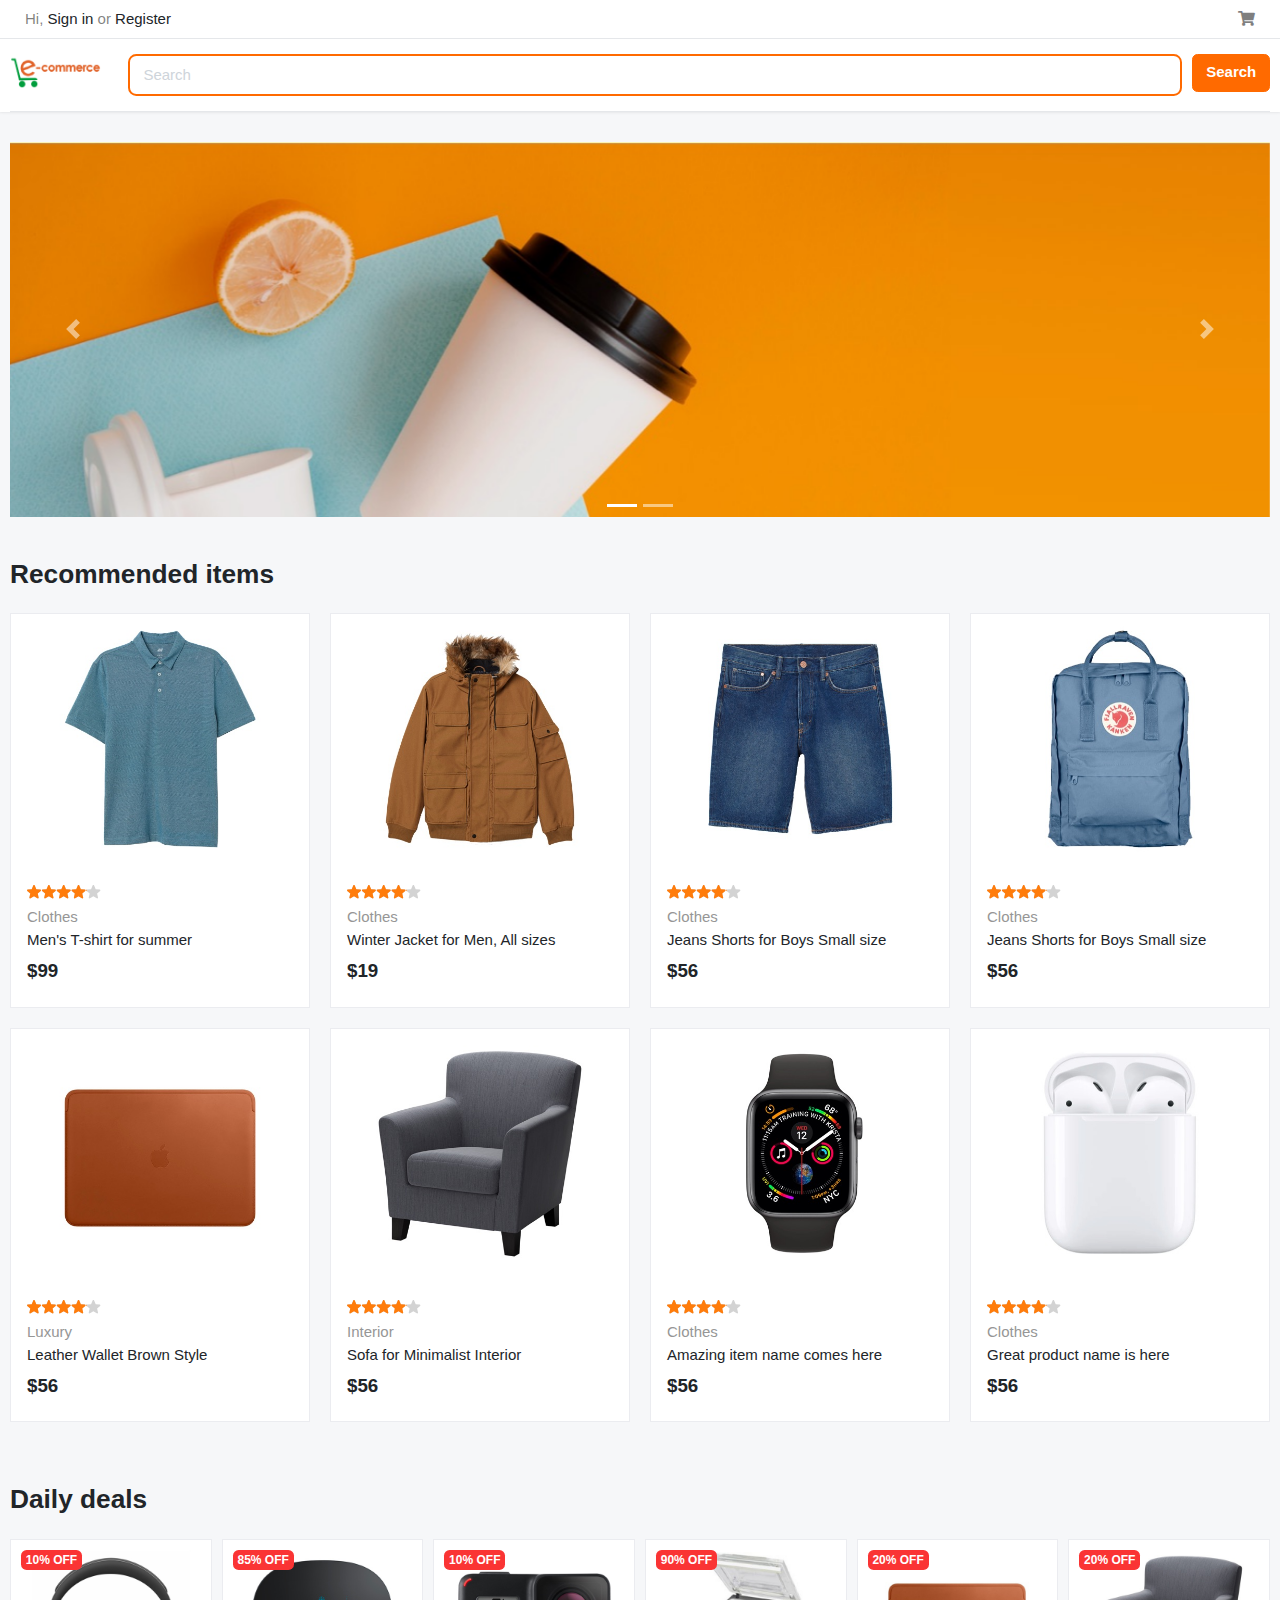
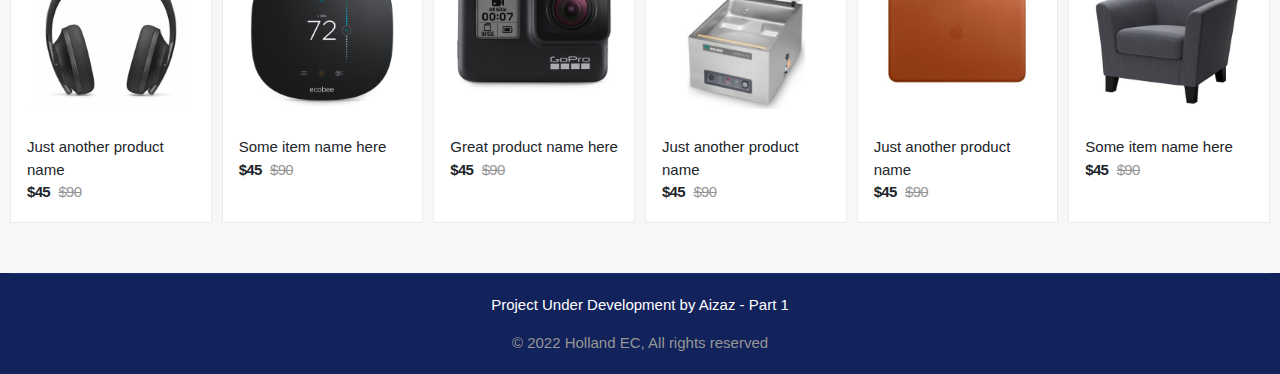
==== index.html @ 15dd64c8 "PROJECT: first version full" ====
<!DOCTYPE HTML>
<html lang="en">

<head>
<meta charset="utf-8">
<meta http-equiv="pragma" content="no-cache" />
<meta http-equiv="cache-control" content="max-age=604800" />
<meta name="viewport" content="width=device-width, initial-scale=1, shrink-to-fit=no">

<title>Holland EC | Home</title>

<link href="images/logo3661.png" rel="shortcut icon" type="image/x-icon">

<!-- jQuery -->
<script src="js/jquery-2.0.0.min.js" type="text/javascript"></script>

<!-- Bootstrap4 files-->
<script src="js/bootstrap.bundle.min.js" type="text/javascript"></script>
<link href="css/bootstrap3661.css?v=2.0" rel="stylesheet" type="text/css"/>

<!-- Font awesome 5 -->
<link href="fonts/fontawesome/css/all.min3661.css?v=2.0" type="text/css" rel="stylesheet">

<!-- custom style -->
<link href="css/ui3661.css?v=2.0" rel="stylesheet" type="text/css"/>
<link href="css/responsive3661.css?v=2.0" rel="stylesheet" type="text/css" />

<!-- custom javascript -->
<script src="js/script3661.js?v=2.0" type="text/javascript"></script>

</head>
<body>

<!-- ========================= SECTION HEADER  ========================= -->
<header class="section-header">
<nav class="navbar d-none d-md-flex p-md-0 navbar-expand-sm navbar-light border-bottom">
<div class="container">
  <button class="navbar-toggler" type="button" data-toggle="collapse" data-target="#navbarTop4" aria-controls="navbarNav" aria-expanded="false" aria-label="Toggle navigation">
    <span class="navbar-toggler-icon"></span>
  </button>
  <div class="collapse navbar-collapse" id="navbarTop4">
    <ul class="navbar-nav mr-auto">
    	<li><span class="nav-link">Hi, <a href="login.html"> Sign in </a> or <a href="register.html"> Register </a></span></li>
    </ul>
    <ul class="navbar-nav">
		<li><a href="cart.html" class="nav-link"> <i class="fa fa-shopping-cart"></i> </a></li>
	</ul>
  </div>
</div>
</nav>
<!--======================================================================-->

<div class="container">
<section class="header-main border-bottom">
<div class="row row-sm">
	<div class="col-6 col-sm col-md col-lg  flex-grow-0">
		<a href="http://bootstrap-ecommerce.com/" class="brand-wrap">
			<img class="logo" src="images/logo3661.png">
		</a>
	</div>
	<div class="col-6 col-sm col-md col-lg flex-md-grow-0">

		<!-- mobile-only -->
		<div class="d-md-none float-right">
			<a href="#" class="btn btn-light"> <i class="fa fa-bell"></i> </a>
			<a href="#" class="btn btn-light"> <i class="fa fa-user"></i> </a>
			<a href="#" class="btn btn-light"> <i class="fa fa-shopping-cart"></i> 2 </a>
		</div>
		<!-- mobile-only //end  -->

		
	</div> <!-- col.// -->
	<div class="col-lg-6 col-xl col-md-5 col-sm-12 flex-grow-1">
		<form action="#" class="search-header">
			<div class="input-group">
			    <input type="text" class="form-control" placeholder="Search">

		    </div>
		</form> <!-- search-wrap .end// -->
	</div> <!-- col.// -->
	<div class="col col-lg col-md flex-grow-0">
	    <button class="btn btn-block btn-primary" type="submit"> Search </button>
	</div>
</div> <!-- row.// -->
</section> <!-- header-main .// -->
    
<!--======================================================================-->
<!--======================================================================-->


</div> <!-- container.// -->
</header> <!-- section-header.// -->

<!-- ========================= SECTION MAIN  ========================= -->
<section class="section-intro padding-y">
<div class="container">
<!-- ==============  COMPONENT SLIDER  BOOTSTRAP ============  -->
<div id="carousel1_indicator" class="slider-home-banner carousel slide" data-ride="carousel">
  <ol class="carousel-indicators">
    <li data-target="#carousel1_indicator" data-slide-to="0" class="active"></li>
    <li data-target="#carousel1_indicator" data-slide-to="1"></li>
  </ol>
  <div class="carousel-inner">
    <div class="carousel-item active">
      <img src="images/banners/slide-lg-3.jpg" alt="First slide"> 
    </div>
    <div class="carousel-item">
      <img src="images/banners/slide-lg-2.jpg" alt="Second slide">
    </div>
  </div>
  <a class="carousel-control-prev" href="#carousel1_indicator" role="button" data-slide="prev">
    <span class="carousel-control-prev-icon" aria-hidden="true"></span>
    <span class="sr-only">Previous</span>
  </a>
  <a class="carousel-control-next" href="#carousel1_indicator" role="button" data-slide="next">
    <span class="carousel-control-next-icon" aria-hidden="true"></span>
    <span class="sr-only">Next</span>
  </a>
</div> 
<!-- ============ COMPONENT SLIDER BOOTSTRAP end.// ===========  .// -->	
	
</div> <!-- container end.// -->
</section>
<!-- ========================= SECTION MAIN END// ========================= -->


<div class="container">

<!-- =============== SECTION 1 =============== -->
<section class="padding-bottom">
<header class="section-heading mb-4">
	<h3 class="title-section">Recommended items</h3>
</header>

<div class="row">
	<div class="col-xl-3 col-lg-3 col-md-4 col-6">
		<div class="card card-product-grid">
			<a href="product.html" class="img-wrap"> <img src="images/items/1.jpg"> </a>
			<figcaption class="info-wrap">
                <ul class="rating-stars mb-1">
                	<li style="width:80%" class="stars-active">
						<img src="images/icons/stars-active.svg" alt="">
					</li>
					<li>
						<img src="images/icons/starts-disable.svg" alt="">
					</li>
				</ul>
				<div>
					<a href="grid.html" class="text-muted">Clothes</a>
                	<a href="product.html" class="title">Men's T-shirt for summer</a>
				</div>
				<div class="price h5 mt-2">$99</div> <!-- price.// -->
			</figcaption>
		</div>
	</div> <!-- col.// -->
	<div class="col-xl-3 col-lg-3 col-md-4 col-6">
		<div class="card card-product-grid">
			<a href="product.html" class="img-wrap"> <img src="images/items/2.jpg"> </a>
			<figcaption class="info-wrap">
                <ul class="rating-stars mb-1">
                	<li style="width:80%" class="stars-active">
						<img src="images/icons/stars-active.svg" alt="">
					</li>
					<li>
						<img src="images/icons/starts-disable.svg" alt="">
					</li>
				</ul>
				<div>
					<a href="grid.html" class="text-muted">Clothes</a>
                	<a href="product.html" class="title">Winter Jacket for Men, All sizes</a>
				</div>
				<div class="price h5 mt-2">$19</div> <!-- price.// -->
			</figcaption>
		</div>
	</div> <!-- col.// -->
	<div class="col-xl-3 col-lg-3 col-md-4 col-6">
		<div class="card card-product-grid">
			<a href="grid.html" class="img-wrap"> <img src="images/items/3.jpg"> </a>
			<figcaption class="info-wrap">
                <ul class="rating-stars mb-1">
                	<li style="width:80%" class="stars-active">
						<img src="images/icons/stars-active.svg" alt="">
					</li>
					<li>
						<img src="images/icons/starts-disable.svg" alt="">
					</li>
				</ul>
				<div>
					<a href="grid.html" class="text-muted">Clothes</a>
                	<a href="product.html" class="title">Jeans Shorts for Boys Small size</a>
				</div>
				<div class="price h5 mt-2">$56</div> <!-- price.// -->
			</figcaption>
		</div>
	</div> <!-- col.// -->
	<div class="col-xl-3 col-lg-3 col-md-4 col-6">
		<div class="card card-product-grid">
			<a href="product.html" class="img-wrap"> <img src="images/items/4.jpg"> </a>
			<figcaption class="info-wrap">
                <ul class="rating-stars mb-1">
                	<li style="width:80%" class="stars-active">
						<img src="images/icons/stars-active.svg" alt="">
					</li>
					<li>
						<img src="images/icons/starts-disable.svg" alt="">
					</li>
				</ul>
				<div>
					<a href="grid.html" class="text-muted">Clothes</a>
                	<a href="product.html" class="title">Jeans Shorts for Boys Small size</a>
				</div>
				<div class="price h5 mt-2">$56</div> <!-- price.// -->
			</figcaption>
		</div>
	</div> <!-- col.// -->
	<div class="col-xl-3 col-lg-3 col-md-4 col-6">
		<div class="card card-product-grid">
			<a href="product.html" class="img-wrap"> <img src="images/items/5.jpg"> </a>
			<figcaption class="info-wrap">
                <ul class="rating-stars mb-1">
                	<li style="width:80%" class="stars-active">
						<img src="images/icons/stars-active.svg" alt="">
					</li>
					<li>
						<img src="images/icons/starts-disable.svg" alt="">
					</li>
				</ul>
				<div>
					<a href="grid.html" class="text-muted">Luxury</a>
                	<a href="product.html" class="title">Leather Wallet Brown Style</a>
				</div>
				<div class="price h5 mt-2">$56</div> <!-- price.// -->
			</figcaption>
		</div>
	</div> <!-- col.// -->
	<div class="col-xl-3 col-lg-3 col-md-4 col-6">
		<div class="card card-product-grid">
			<a href="product.html" class="img-wrap"> <img src="images/items/6.jpg"> </a>
			<figcaption class="info-wrap">
                <ul class="rating-stars mb-1">
                	<li style="width:80%" class="stars-active">
						<img src="images/icons/stars-active.svg" alt="">
					</li>
					<li>
						<img src="images/icons/starts-disable.svg" alt="">
					</li>
				</ul>
				<div>
					<a href="grid.html" class="text-muted">Interior</a>
                	<a href="product.html" class="title">Sofa for Minimalist Interior</a>
				</div>
				<div class="price h5 mt-2">$56</div> <!-- price.// -->
			</figcaption>
		</div>
	</div> <!-- col.// -->
	<div class="col-xl-3 col-lg-3 col-md-4 col-6">
		<div class="card card-product-grid">
			<a href="product.html" class="img-wrap"> <img src="images/items/7.jpg"> </a>
			<figcaption class="info-wrap">
                <ul class="rating-stars mb-1">
                	<li style="width:80%" class="stars-active">
						<img src="images/icons/stars-active.svg" alt="">
					</li>
					<li>
						<img src="images/icons/starts-disable.svg" alt="">
					</li>
				</ul>
				<div>
					<a href="grid.html" class="text-muted">Clothes</a>
                	<a href="product.html" class="title">Amazing item name comes here</a>
				</div>
				<div class="price h5 mt-2">$56</div> <!-- price.// -->
			</figcaption>
		</div>
	</div> <!-- col.// -->
	<div class="col-xl-3 col-lg-3 col-md-4 col-6">
		<div class="card card-product-grid">
			<a href="product.html" class="img-wrap"> <img src="images/items/8.jpg"> </a>
			<figcaption class="info-wrap">
                <ul class="rating-stars mb-1">
                	<li style="width:80%" class="stars-active">
						<img src="images/icons/stars-active.svg" alt="">
					</li>
					<li>
						<img src="images/icons/starts-disable.svg" alt="">
					</li>
				</ul>
				<div>
					<a href="grid.html" class="text-muted">Clothes</a>
                	<a href="product.html" class="title">Great product name is here</a>
				</div>
				<div class="price h5 mt-2">$56</div> <!-- price.// -->
			</figcaption>
		</div>
	</div> <!-- col.// -->
</div> <!-- row.// -->
</section>
<!-- =============== SECTION 1 END =============== -->


	
<!-- =============== SECTION 2 =============== -->
<section class="padding-bottom">

<header class="section-heading mb-4">
	<h3 class="title-section">Daily deals</h3>
</header>

<div class="row row-sm">
	<div class="col-xl-2 col-lg-3 col-md-4 col-6">
		<div href="product.html" class="card card-sm card-product-grid">
			<a href="product.html" class="img-wrap"> 
				<b class="badge badge-danger mr-1">10% OFF</b>
				<img src="images/items/9.jpg"> 
			</a>
			<figcaption class="info-wrap">
				<a href="product.html" class="title">Just another product name</a>
				<div class="price-wrap">
					<span class="price">$45</span>
					<del class="price-old">$90</del>
				</div> <!-- price-wrap.// -->
			</figcaption>
		</div>
	</div> <!-- col.// -->
	<div class="col-xl-2 col-lg-3 col-md-4 col-6">
		<div href="product.html" class="card card-sm card-product-grid">
			<a href="product.html" class="img-wrap"> 
				<b class="badge badge-danger mr-1">85% OFF</b>
				<img src="images/items/10.jpg">
			</a>
			<figcaption class="info-wrap">
				<a href="product.html" class="title">Some item name here</a>
				<div class="price-wrap">
					<span class="price">$45</span>
					<del class="price-old">$90</del>
				</div> <!-- price-wrap.// -->
			</figcaption>
		</div>
	</div> <!-- col.// -->
	<div class="col-xl-2 col-lg-3 col-md-4 col-6">
		<div href="product.html" class="card card-sm card-product-grid">
			<a href="product.html" class="img-wrap"> 
				<b class="badge badge-danger mr-1">10% OFF</b>
				<img src="images/items/11.jpg">
			</a>
			<figcaption class="info-wrap">
				<a href="product.html" class="title">Great product name here</a>
				<div class="price-wrap">
					<span class="price">$45</span>
					<del class="price-old">$90</del>
				</div> <!-- price-wrap.// -->
			</figcaption>
		</div>
	</div> <!-- col.// -->
	<div class="col-xl-2 col-lg-3 col-md-4 col-6">
		<div href="product.html" class="card card-sm card-product-grid">
			<a href="product.html" class="img-wrap"> 
				<b class="badge badge-danger mr-1">90% OFF</b>
				<img src="images/items/12.jpg"> 
			</a>
			<figcaption class="info-wrap">
				<a href="product.html" class="title">Just another product name</a>
				<div class="price-wrap">
					<span class="price">$45</span>
					<del class="price-old">$90</del>
				</div> <!-- price-wrap.// -->
			</figcaption>
		</div>
	</div> <!-- col.// -->
	<div class="col-xl-2 col-lg-3 col-md-4 col-6">
		<div href="product.html" class="card card-sm card-product-grid">
			<a href="product.html" class="img-wrap"> 
				<b class="badge badge-danger mr-1">20% OFF</b>
				<img src="images/items/5.jpg"> 
			</a>
			<figcaption class="info-wrap">
				<a href="product.html" class="title">Just another product name</a>
				<div class="price-wrap">
					<span class="price">$45</span>
					<del class="price-old">$90</del>
				</div> <!-- price-wrap.// -->
			</figcaption>
		</div>
	</div> <!-- col.// -->
	<div class="col-xl-2 col-lg-3 col-md-4 col-6">
		<div href="product.html" class="card card-sm card-product-grid">
			<a href="product.html" class="img-wrap"> 
				<b class="badge badge-danger mr-1">20% OFF</b>
				<img src="images/items/6.jpg">
			</a>
			<figcaption class="info-wrap">
				<a href="product.html" class="title">Some item name here</a>
				<div class="price-wrap">
					<span class="price">$45</span>
					<del class="price-old">$90</del>
				</div> <!-- price-wrap.// -->
			</figcaption>
		</div>
	</div> <!-- col.// -->
</div> <!-- row.// -->
</section>
<!-- =============== SECTION 2 END =============== -->

</div>  
<!-- container end.// -->

<!-- ========================= FOOTER ========================= -->
<footer class="section-footer bg-secondary">
	<div class="container">
		<section class="footer-bottom text-center">
		
				<p class="text-white">Project Under Development by Aizaz - Part 1</p>
				<p class="text-muted"> &copy 2022 Holland EC, All rights reserved </p>
		</section>
	</div><!-- //container -->
</footer>
<!-- ========================= FOOTER END // ========================= -->


</body>

</html>
---- css/ui3661.css ----
@import url("../../../../rsms.me/inter/inter.css");html{font-family:'Inter', sans-serif;font-size:15px}a:hover{text-decoration:none}.img-wrap{text-align:center;display:block}.img-wrap img{max-width:100%}.icon-wrap{text-align:center;display:inline-block}.price-wrap{letter-spacing:-0.7px}.content-body{-webkit-box-flex:1;-ms-flex:1 1 auto;flex:1 1 auto;padding:30px}.icon-xs,.icon-sm,.icon-md,.icon-lg{display:inline-block;text-align:center;-ms-flex-negative:0;flex-shrink:0;-webkit-box-flex:0;-ms-flex-positive:0;flex-grow:0}.icon-xs{width:32px;height:32px;line-height:32px !important;font-size:16px}.icon-sm{width:48px;height:48px;line-height:48px !important;font-size:20px}.icon-md{width:60px;height:60px;line-height:60px !important;font-size:28px}.icon-lg{width:96px;height:96px;line-height:96px !important;font-size:42px}.img-xs,.img-sm,.img-md,.img-lg{-o-object-fit:cover;object-fit:cover;-ms-flex-negative:0;flex-shrink:0;-webkit-box-flex:0;-ms-flex-positive:0;flex-grow:0}.img-xs{width:40px;height:40px}.img-sm{width:80px;height:80px}.img-md{width:140px;height:140px}.img-lg{width:250px;height:250px}.icon-flag-sm{width:28px;margin-right:10px}.center-xy{top:50%;left:50%;position:absolute;-webkit-transform:translate(-50%, -50%);transform:translate(-50%, -50%)}.center-y{top:50%;position:absolute;-webkit-transform:translateY(-50%);transform:translateY(-50%)}.center-x{left:50%;position:absolute;-webkit-transform:translateX(-50%);transform:translateX(-50%)}.vh-100{height:100vh}.overflow-h{overflow:hidden}.flip-h{-webkit-transform:scaleX(-1);transform:scaleX(-1)}.opacity{opacity:.5}[class*="hover-"]{-webkit-transition:.5s;transition:.5s}.hover-bg:hover{background:#ff6a00;background:-webkit-gradient(linear, left top, right bottom, from(#ff6a00), to(#ff6a00));background:linear-gradient(to bottom right, #ff6a00, #ff6a00);-webkit-transition:.5s;transition:.5s}.hover-zoom:hover{-webkit-transition:.5s;transition:.5s;-webkit-transform:scaleX(1);transform:scaleX(1)}.bordered-cols>[class*="col-"]{overflow:hidden;border-color:#e5e7ea;border-width:1px 0 0 1px;border-style:solid}.padding-y{padding-top:30px;padding-bottom:30px}.padding-top{padding-top:30px}.padding-bottom{padding-bottom:30px}.padding-y-lg{padding-top:48px;padding-bottom:48px}.padding-top-lg{padding-top:48px}.padding-bottom-lg{padding-bottom:48px}.padding-y-sm{padding-top:10px;padding-bottom:10px}.padding-top-sm{padding-top:10px}.padding-bottom-sm{padding-bottom:10px}.relative{position:relative}.absolute{position:absolute}var{font-style:normal}figure{margin-bottom:0}.form-noborder input,.form-noborder select,.form-noborder .btn{border:0}.form-noborder select.form-control-lg:not([size]):not([multiple]){height:2.875rem}article:after,.form-group:after{display:block;clear:both;content:""}.row-sm{margin-right:-5px;margin-left:-5px;display:-ms-flexbox;display:-webkit-box;display:flex;-ms-flex-wrap:wrap;flex-wrap:wrap}.row-sm>[class^="col"]{padding-left:5px;padding-right:5px}.bg{background-color:#f6f7f9}.bg-white{background-color:#fff}.bg-orange{background-color:#ff6a00}.bg-green{background-color:#00b517}.bg-blue{background-color:#12225b}.bg-red{background-color:#fa3434}.bg-light-orange{background-color:#ffdcb0}.bg-light-green{background-color:#abeae8}.bg-light-blue{background-color:#9fe0ff}.bg-light-red{background-color:#fbd5e7}.bg-gradient-blue{background:rgba(33,37,41,0.4);background:-webkit-gradient(linear, left top, right bottom, from(rgba(18,34,91,0.65)), to(rgba(33,37,41,0.4)));background:linear-gradient(to bottom right, rgba(18,34,91,0.65), rgba(33,37,41,0.4));-webkit-transition:.5s;transition:.5s}.bg-gradient-green{background:rgba(33,37,41,0.4);background:-webkit-gradient(linear, left top, right bottom, from(rgba(0,181,23,0.65)), to(rgba(33,37,41,0.4)));background:linear-gradient(to bottom right, rgba(0,181,23,0.65), rgba(33,37,41,0.4));-webkit-transition:.5s;transition:.5s}.bg-gradient-orange{background:rgba(33,37,41,0.4);background:-webkit-gradient(linear, left top, right bottom, from(rgba(255,106,0,0.65)), to(rgba(33,37,41,0.4)));background:linear-gradient(to bottom right, rgba(255,106,0,0.65), rgba(33,37,41,0.4));-webkit-transition:.5s;transition:.5s}.bg-gradient-red{background:rgba(33,37,41,0.4);background:-webkit-gradient(linear, left top, right bottom, from(rgba(250,52,52,0.65)), to(rgba(33,37,41,0.4)));background:linear-gradient(to bottom right, rgba(250,52,52,0.65), rgba(33,37,41,0.4));-webkit-transition:.5s;transition:.5s}.bg-gradient-pink{background:rgba(33,37,41,0.4);background:-webkit-gradient(linear, left top, right bottom, from(rgba(232,62,140,0.65)), to(rgba(33,37,41,0.4)));background:linear-gradient(to bottom right, rgba(232,62,140,0.65), rgba(33,37,41,0.4));-webkit-transition:.5s;transition:.5s}.bg-pattern{background-image:url(http://bootstrap-ecommerce.com/),linear-gradient(135deg, #ff6a00, #12225b);background-size:cover, auto;background-repeat:no-repeat, repeat;background-position:0px 0px, 50% 50%}.bg-img{overflow:hidden;background-color:#ddd;background-image:linear-gradient(135deg, rgba(255,106,0,0.8), rgba(18,34,91,0.9)),url("http://bootstrap-ecommerce.com/");background-position:0px 0px, 50% 50%;background-size:auto  cover}.overlay-gradient{position:relative}.overlay-gradient:before{position:absolute;content:"";display:block;top:0;left:0;right:0;bottom:0;opacity:.6;-webkit-transition:.5s;transition:.5s;background:#12225b;background:-webkit-gradient(linear, left top, right bottom, from(#ff6a00), to(#12225b));background:linear-gradient(to bottom right, #ff6a00, #12225b)}.overlay-gradient:hover:before{opacity:.9}.section-heading{margin-bottom:10px;margin-top:10px}.section-title{color:#212529}.title-text{margin-top:30px;margin-bottom:10px;font-weight:bold;color:#212529}.title-page{color:#212529}.b{font-weight:600}.white{color:#fff}.dark{color:#212529}.black{color:#000}p:last-child{margin-bottom:0}.heading-line{position:relative}.heading-line .title-section{position:relative;display:inline-block;padding-right:15px;background-color:#f6f7f9;z-index:2}.heading-line::before{top:35%;border-radius:7px;border-top-style:solid;content:"";position:absolute;left:auto;right:0;width:100%;height:0;border:3px solid #dcdee3;overflow:hidden}.rtl{direction:rtl}.ltr{direction:ltr}.section-header{background-color:#fff;-webkit-box-shadow:0 0 3px rgba(51,51,51,0.15);box-shadow:0 0 3px rgba(51,51,51,0.15)}.header-top-light .nav-link{color:#969696}.header-top-light .nav-link:hover{color:#212529}.header-main{position:relative;padding-top:1rem;padding-bottom:1rem}.brand-wrap .logo,.navbar-brand .logo{margin-right:7px;max-height:34px;display:inline-block}.navbar-main .nav-link:hover{color:#ff6a00}.search-header{border:2px solid #ff6a00;border-radius:.55rem}.search-header .form-control,.search-header .custom-select{border-color:transparent}.search-header select{-ms-flex-preferred-size:150px !important;flex-basis:150px !important;-webkit-box-flex:0 !important;-ms-flex-positive:0 !important;flex-grow:0 !important}.widget-header{display:inline-block;vertical-align:middle;position:relative}.widget-header .widget-view{padding:5px 7px;display:inline-block;position:relative;text-align:center}.widget-header .icon-area{font-size:24px;display:inline-block;width:36px;height:30px;color:#969696}.widget-header .icon-area .notify{position:absolute;top:0px;right:8%}.widget-header .icon{color:#969696}.widget-header .icon .notify{position:absolute;top:0;right:0}.widget-header .text{max-width:80px;overflow:hidden;text-overflow:ellipsis;white-space:nowrap;display:block;line-height:1.2}.widget-header a{color:#212529}.widget-header form{min-width:280px}.widget-header:hover i{color:#212529}.section-footer ul li{margin-bottom:5px}.section-footer ul a{color:inherit}.section-footer ul a:hover{color:#ff6a00}.section-footer .logo-footer{height:40px}.section-footer .title{font-weight:600;margin-bottom:16px;font-size:18px}.footer-bottom{padding-top:20px;padding-bottom:20px;border-top:1px solid #1a3286}.footer-copyright{padding-top:20px;padding-bottom:20px}.btn-facebook{background-color:#405D9D;color:#fff}.btn-facebook:hover{color:#fff}.btn-instagram{background-color:#E52D27;color:#fff}.btn-instagram:hover{color:#fff}.btn-youtube{background-color:#C8046C;color:#fff}.btn-youtube:hover{color:#fff}.btn-twitter{background-color:#42AEEC;color:#fff}.btn-twitter:hover{color:#fff}.btn-google{background-color:#af0000;color:#fff}.btn-google:hover{color:#fff}.btn-icon{width:calc(1.5em + .9rem + 2px);text-align:center;padding-left:0;padding-right:0}.btn-icon i{line-height:1}.btn-light{background-color:#fff;border-color:#e5e7ea}.btn-light i{color:#969696}.btn-light:hover{background-color:#fff;border-color:#9099a6}.btn-light.active i{color:#ff6a00}.btn .text+i{margin-left:10px}.btn i+.text{margin-left:10px}.itemside{position:relative;display:-webkit-box;display:-ms-flexbox;display:flex;width:100%}.itemside .aside{position:relative;-ms-flex-negative:0;flex-shrink:0}.itemside .info{padding-left:15px;padding-right:7px}.itemside p{margin-bottom:0}.itemside .title{display:block;margin-bottom:5px;color:#212529}.itemside a.title:hover{color:#ff6a00}a.itemside{color:initial}.items-bordered-wrap .itemside:not(:last-child){border-bottom:1px solid #e5e7ea;padding-bottom:10px;margin-bottom:10px}.itemlist{padding:20px;border-bottom:1px solid #eee}.list-inline{margin-bottom:0}.list-inline-item{vertical-align:middle}dl[class="row"]{margin-bottom:0}[class*="dlist-"]{margin-bottom:5px}[class*="dlist-"] dd{margin-bottom:0}.dlist-inline dt,.dlist-inline dd{display:inline-block}.dlist-align{display:-webkit-box;display:-ms-flexbox;display:flex}.dlist-align dt{width:120px;word-wrap:break-word;font-weight:normal}.dlist-align dd{-webkit-box-flex:1;-ms-flex-positive:1;flex-grow:1}ul.row,ul.row-sm{list-style:none;padding:0}[class*="list-"] li:after{visibility:hidden;display:block;content:"";overflow:hidden;height:0;clear:both}.list-icon{list-style:none;padding-left:0}.list-icon li{margin-bottom:7px;position:relative;padding-left:30px}.list-icon .icon{width:22px;margin-right:15px;vertical-align:middle;text-align:center;position:absolute;top:3px;left:0}.list-icon span{vertical-align:middle}.list-bullet{list-style:none;padding-left:0}.list-bullet li{margin-bottom:5px;position:relative;padding-left:15px}.list-bullet li::before{content:" ";position:absolute;top:8px;left:0;width:7px;border-radius:100%;height:7px;background:#ced4da}.list-check{padding-left:0;list-style:none}.list-check>li{position:relative;padding-left:24px;margin-bottom:7px}.list-check>li::before{font-family:'Font Awesome 5 Free';font-weight:900;font-size:13px;color:#00b517;position:absolute;top:3px;left:0;content:"\f00c"}.list-normal{list-style:none;padding-left:0}.list-normal li{padding-left:1em;margin-bottom:7px}.list-normal li:before{content:"\2022";color:#ff6a00;display:inline-block;width:1em;margin-left:-1em}.list-menu{list-style:none;margin:0;padding-left:0}.list-menu li{margin-bottom:5px}.list-menu a{color:#212529}.list-menu a:hover{color:#ff6a00}.cols-two{-webkit-column-count:2;column-count:2}.cols-three{-webkit-column-count:3;column-count:3}.cols-four{-webkit-column-count:4;column-count:4}a[class*='card']{color:initial}a[class*='card']:hover .title{color:#ff6a00}[class*='card-product'] a.title{color:#212529;display:block}[class*='card-product'] a.title:hover{color:#ff6a00}[class*='card-product'] .img-wrap .badge{top:10px;left:10px;position:absolute}[class*='card-product'] p{margin-bottom:0}[class*='card-product'] .img-wrap{overflow:hidden;position:relative}[class*='card-product'] .img-wrap img{height:100%;max-width:100%;width:auto;display:inline-block;-o-object-fit:cover;object-fit:cover}.card-product-grid{margin-bottom:20px}.card-product-grid .img-wrap{height:250px}.card-product-grid .info-wrap{overflow:hidden;padding:16px}.card-product-grid .bottom-wrap{padding:16px;border-top:1px solid #e5e7ea}.card-product-grid .topbar{position:absolute;top:0;width:100%;z-index:10;left:0;text-align:initial;padding:10px 15px}.card-product-grid .topbar a{color:#ccc}.card-product-grid .topbar a:hover{color:#ff6a00}.card-product-grid .fix-height{height:80px;overflow:hidden}.card-product-grid .btn-overlay{-webkit-transition:.5s;transition:.5s;opacity:0;left:0;bottom:0;color:#fff;width:100%;padding:5px 0;text-align:center;position:absolute;background:rgba(0,0,0,0.5)}.card-product-grid:hover .btn-overlay{opacity:1}.card-product-grid:hover{-webkit-box-shadow:0 4px 15px rgba(153,153,153,0.3);box-shadow:0 4px 15px rgba(153,153,153,0.3);-webkit-transition:.3s;transition:.3s}.item-slide .card-product-grid{margin-bottom:0}.card-product-list{margin-bottom:20px}.card-product-list .img-wrap{height:220px;border-radius:.37rem 0 0 .37rem}.card-product-list .info-main{padding:1.5rem 1rem}.card-product-list .info-aside{padding:1.5rem 1rem;border-left:1px solid #e5e7ea;height:100%}.card-product-list:hover{-webkit-box-shadow:0 4px 15px rgba(153,153,153,0.3);box-shadow:0 4px 15px rgba(153,153,153,0.3);-webkit-transition:.3s;transition:.3s}.card-sm{min-height:284px}.card-sm .img-wrap{height:180px}.card-lg .img-wrap{height:280px}.card-category{display:block;margin-bottom:20px;overflow:hidden;min-height:410px}.card-category .card-title{font-weight:600;font-size:18px}.card-category .img-wrap{overflow:hidden;display:inline-block;height:170px;background:#fff0c5}.card-category .img-wrap img{height:100%;width:60%;-o-object-fit:cover;object-fit:cover;mix-blend-mode:multiply}.card-category .list-menu a:hover{margin-left:3px;-webkit-transition:.2s;transition:.2s}.card-category:hover{border-color:#ff6a00}.card-banner{display:-webkit-box;display:-ms-flexbox;display:flex;position:relative;overflow:hidden;background-color:#fff;background-size:cover;background-position:center center}.card-banner .card-body{background-size:cover;position:relative;z-index:10}.card-banner .caption{background-color:rgba(0,0,0,0.65);z-index:10;padding:1.25rem;color:#fff}.card-banner .caption.bottom{bottom:0;left:0;position:absolute;width:100%}.card-banner .caption.top{top:0;left:0;position:absolute;width:100%}.card-banner .caption.left{top:0;left:0;bottom:0;position:absolute}.card-banner .text-bottom{position:absolute;left:0;bottom:0;left:0;z-index:10;width:100%;padding:7px 20px;padding-top:30px;border-radius:0 0 .37rem .37rem;background:-webkit-gradient(linear, left top, left bottom, from(rgba(0,0,0,0)), to(rgba(0,0,0,0.8)));background:linear-gradient(to bottom, rgba(0,0,0,0) 0%, rgba(0,0,0,0.8) 100%);color:#fff}.card-banner .img-bg{position:absolute;right:0;bottom:0;mix-blend-mode:multiply;max-width:100%}.card-banner-lg img{max-height:320px;-o-object-fit:cover;object-fit:cover}.card-post .card-img-top{height:200px;-o-object-fit:cover;object-fit:cover}.card .img-wrap{overflow:hidden}.icontext{display:-webkit-inline-box;display:-ms-inline-flexbox;display:inline-flex;-webkit-box-align:center;-ms-flex-align:center;align-items:center;vertical-align:middle}.icontext p{margin-bottom:0}.icontext .text{width:100%;color:#212529}.icontext .icon{position:relative;margin-right:10px;-ms-flex-negative:0;flex-shrink:0;-webkit-box-flex:0;-ms-flex-positive:0;flex-grow:0}.icontext .title{display:block;margin-bottom:0}.tag{display:inline-block;padding:3px 7px;background:#f2f2f2;border:1px solid #eee;border-radius:3px;margin-top:4px;margin-right:2px;font-size:85%}.item-logo{margin-bottom:20px;text-align:center}.item-logo img{max-height:65px}.timer>div{display:inline-block;text-align:center;margin-right:5px}.timer .num{padding:7px 3px;display:block;background-color:#212529;min-width:44px;color:#fff;font-size:22px;border-radius:6px;line-height:1.2}.notify{position:absolute;top:-4px;right:-10px;display:inline-block;padding:.25em .6em;font-size:12px;line-height:1;text-align:center;font-weight:300;border-radius:3rem;color:#fff;background-color:#fa3434}.price{font-weight:600;color:#212529}.price-old{color:#969696;margin-left:5px}.icon-control{margin-top:5px;float:right;font-size:80%}.card-header .title{margin-bottom:0;line-height:1.5}.filter-group{border-bottom:1px solid #e5e7ea;margin-top:10px;padding-bottom:10px}.filter-group .title{margin-bottom:0}.filter-group:last-child{border-bottom:0}.filter-group .inner{padding-top:16px;padding-bottom:7px}.box{padding:18px;background:#fff;border:1px solid #e5e7ea}.box img{max-width:100%}.label-rating{margin-left:7px;display:inline-block;vertical-align:middle}.rating-stars{display:inline-block;vertical-align:middle;list-style:none;margin:0;padding:0;position:relative;white-space:nowrap;clear:both}.rating-stars img{height:14px;max-width:none}.rating-stars i{font-size:14px;color:#ccc;display:inline}.rating-stars li{display:block;text-overflow:clip;white-space:nowrap;z-index:1}.rating-stars li.stars-active{z-index:2;position:absolute;top:0;left:0;overflow:hidden}.rating-stars li.stars-active i{color:orange}.nav-home-aside{width:250px}.nav-home-aside .menu-category{margin:0;padding:0}.nav-home-aside .menu-category li{position:relative;display:block;border-bottom:1px solid #e5e7ea}.nav-home-aside .menu-category a{color:#212529}.nav-home-aside .menu-category>li>a{display:block;padding:10px 0px}.nav-home-aside .menu-category .submenu{display:none;margin:0;padding:0;-webkit-box-shadow:5px 5px 15px rgba(0,0,0,0.2);box-shadow:5px 5px 15px rgba(0,0,0,0.2);z-index:20;position:absolute;left:100%;top:0;width:250px;background:#fff}.nav-home-aside .menu-category .submenu li{list-style:none}.nav-home-aside .menu-category .submenu li a{padding:10px 16px;display:block}.nav-home-aside .menu-category a:hover{color:#ff6a00;-webkit-transition:all 0.3s;transition:all 0.3s}.nav-home-aside .menu-category li:hover .submenu{display:block;margin-left:0px}.nav-home-aside .menu-category .has-submenu>a:after{content:"\203A";font-size:24px;color:#999;line-height:18px;font-weight:bold;float:right}.dropdown-large{padding:20px}.dropdown-large a{display:block;color:#212529;padding:5px 0}.dropdown-large a:hover{color:#ff6a00}@media all and (min-width: 992px){.dropdown-large{min-width:500px}}.form-inline input[type='number']{max-width:100px}.input-spinner{width:120px;-ms-flex-wrap:nowrap;flex-wrap:nowrap;display:-webkit-inline-box;display:-ms-inline-flexbox;display:inline-flex}.input-spinner input.form-control{text-align:center;max-width:46px;-ms-flex-preferred-size:46px;flex-basis:46px;border-color:#e5e7ea;-webkit-box-flex:0;-ms-flex-positive:0;flex-grow:0}.input-spinner .btn{width:36px;text-align:center}.checkbox-btn{position:relative}.checkbox-btn input{position:absolute;z-index:-1;opacity:0}.checkbox-btn input:checked ~ .btn{border-color:#ff6a00;background-color:#ff6a00;color:#fff}.js-check{position:relative}.js-check .title{margin-left:20px}.js-check input{position:absolute;top:21px;left:16px}.js-check.active{border-color:#ff6a00}.js-check.box{width:100%;border-width:3px}body{background-color:#f6f7f9}.section-pagetop{padding:45px 0}.slider-home-banner .carousel-item img{width:100%;height:375px;-o-object-fit:cover;object-fit:cover}.special-home-right .card-banner{min-height:112px}.card-deal{-webkit-box-orient:horizontal;-webkit-box-direction:normal;-ms-flex-direction:row;flex-direction:row}.card-deal .col-heading{min-width:300px;-ms-flex-preferred-size:350px;flex-basis:350px;-ms-flex-negative:0;flex-shrink:0}.card-deal .row{width:100%}.card-deal .items-wrap>[class*=col]{border-left:1px solid #e5e7ea}.card-deal .card-product-grid{margin-bottom:0;text-align:center}.home-category-banner{position:relative;padding:30px;height:100%;overflow:hidden}.home-category-banner .img-bg{position:absolute;right:-50px;bottom:-50px;mix-blend-mode:multiply;height:260px}.card-home-category .item .card-body::after{content:'';display:table;clear:both}.card-home-category .item .title{min-height:40px;font-weight:500}.card-home-category .item:hover img{-webkit-transform:scale(1.3);transform:scale(1.3);-webkit-transition:.5s;transition:.5s}.banner-quote{min-height:350px}.section-subscribe{background-color:#162a70}.gallery-wrap .img-big-wrap{margin-bottom:10px;border-radius:.37rem;overflow:hidden;background-color:#fff}.gallery-wrap .img-big-wrap a{text-align:center;display:block}.gallery-wrap .img-big-wrap img{height:480px;width:auto;display:inline-block;cursor:-webkit-zoom-in;cursor:zoom-in}.gallery-wrap .thumbs-wrap{text-align:center;margin-bottom:20px}.gallery-wrap .thumbs-wrap .item-thumb{width:60px;height:60px;border:1px solid #ddd;border-radius:6px;margin:3px;display:inline-block;overflow:hidden}.gallery-wrap .thumbs-wrap .item-thumb:hover{border-color:#ff6a00}.gallery-wrap .thumbs-wrap img{max-width:100%;max-height:100%;-o-object-fit:cover;object-fit:cover;cursor:-webkit-zoom-in;cursor:zoom-in}.item-option-select{margin-bottom:1rem;display:inline-block;margin-right:15px}.item-option-select .btn{min-width:80px}.title-description:not(:first-child){margin-top:30px}.table-shopping-cart.table td,.table-shopping-cart.table th{padding-left:20px;padding-right:20px}.table-shopping-cart .price-wrap{line-height:1.2}.table-shopping-cart .price{font-weight:bold;margin-right:5px;display:block}html[dir='rtl'] .card-banner .img-bg{right:auto;left:0}html[dir='rtl'] .heading-line .title-section{padding-left:15px}html[dir='rtl'] .home-category-banner .img-bg{right:auto;left:-50px}html[dir='rtl'] .icon-flag-sm{margin-right:auto;margin-left:10px}html[dir='rtl'] .list-check{padding-right:0}html[dir='rtl'] .list-check>li{padding-right:24px}html[dir='rtl'] .list-check>li:before{right:0;left:auto}html[dir='rtl'] .icontext .icon{margin-right:auto;margin-left:10px}html[dir='rtl'] .itemside .info{padding-right:15px;padding-left:initial}
/*# sourceMappingURL=ui.css.map */
---- css/responsive3661.css ----
.mobile-block{display:none}@media (max-width: 1140px){.card-deal .col-heading{min-width:280px;-ms-flex-preferred-size:280px;flex-basis:280px}.nav-home-aside{width:200px}}@media (max-width: 992px){.table-shopping-cart tr td:first-child{width:250px}.table-shopping-cart .itemside .info{padding:0}.table-shopping-cart .itemside .aside{display:none}.card-deal{display:block}.card-deal .col-heading{min-width:280px}.slider-home-banner .carousel-item img{max-height:350px}}@media all and (max-width: 768px){.nav-home-aside{width:100%;margin-bottom:20px}.nav-home-aside .title-category{cursor:pointer;padding:10px 10px;display:block;border:1px solid #ddd;-webkit-box-shadow:0px 2px 3px rgba(102,102,102,0.1);box-shadow:0px 2px 3px rgba(102,102,102,0.1);border-radius:5px}.nav-home-aside .title-category .icon{float:right;margin-top:3px}.nav-home-aside .menu-category{margin-bottom:20px;display:none}.nav-home-aside .menu-category li{position:relative;display:block}.nav-home-aside .menu-category a{color:#212529}.nav-home-aside .menu-category>li>a{display:block;padding:10px 0px}.nav-home-aside .menu-category .submenu{display:none;-webkit-box-shadow:initial;box-shadow:initial;border:1px solid #ddd;position:static;left:0;top:0;width:auto;background:#fff}.nav-home-aside .menu-category li:hover .submenu{display:none}.nav-home-aside .menu-category .has-submenu>a:after{-webkit-transform:rotate(90deg);transform:rotate(90deg)}.list-inline-item{margin-bottom:10px}.slider-home-banner .carousel-item img{max-height:250px}.section-header .search-header{margin-top:1rem;margin-bottom:1rem}.section-header .logo{max-height:32px;width:auto}.banner-quote{min-height:auto}.icontext{margin-bottom:20px}.card-post{margin-bottom:20px}.card-product-grid .img-wrap{height:200px}.section-footer .title{margin-bottom:0;margin-top:20px}.item-feature{margin-bottom:20px}.mobile-order-first{-webkit-box-ordinal-group:0;-ms-flex-order:-1;order:-1}.mobile-order-1{-webkit-box-ordinal-group:2;-ms-flex-order:1;order:1}.mobile-order-2{-webkit-box-ordinal-group:3;-ms-flex-order:2;order:2}.mobile-order-3{-webkit-box-ordinal-group:4;-ms-flex-order:3;order:3}.mobile-block{display:block}.padding-y{padding-top:20px;padding-bottom:20px}.padding-top{padding-top:20px}.padding-bottom{padding-bottom:20px}.padding-y-lg{padding-top:30px;padding-bottom:30px}.padding-top-lg{padding-top:30px}.padding-bottom-lg{padding-bottom:30px}.container{padding-left:20px !important;padding-right:20px !important}.row>[class^="col"]{padding-left:5px;padding-right:5px}}
/*# sourceMappingURL=responsive.css.map */
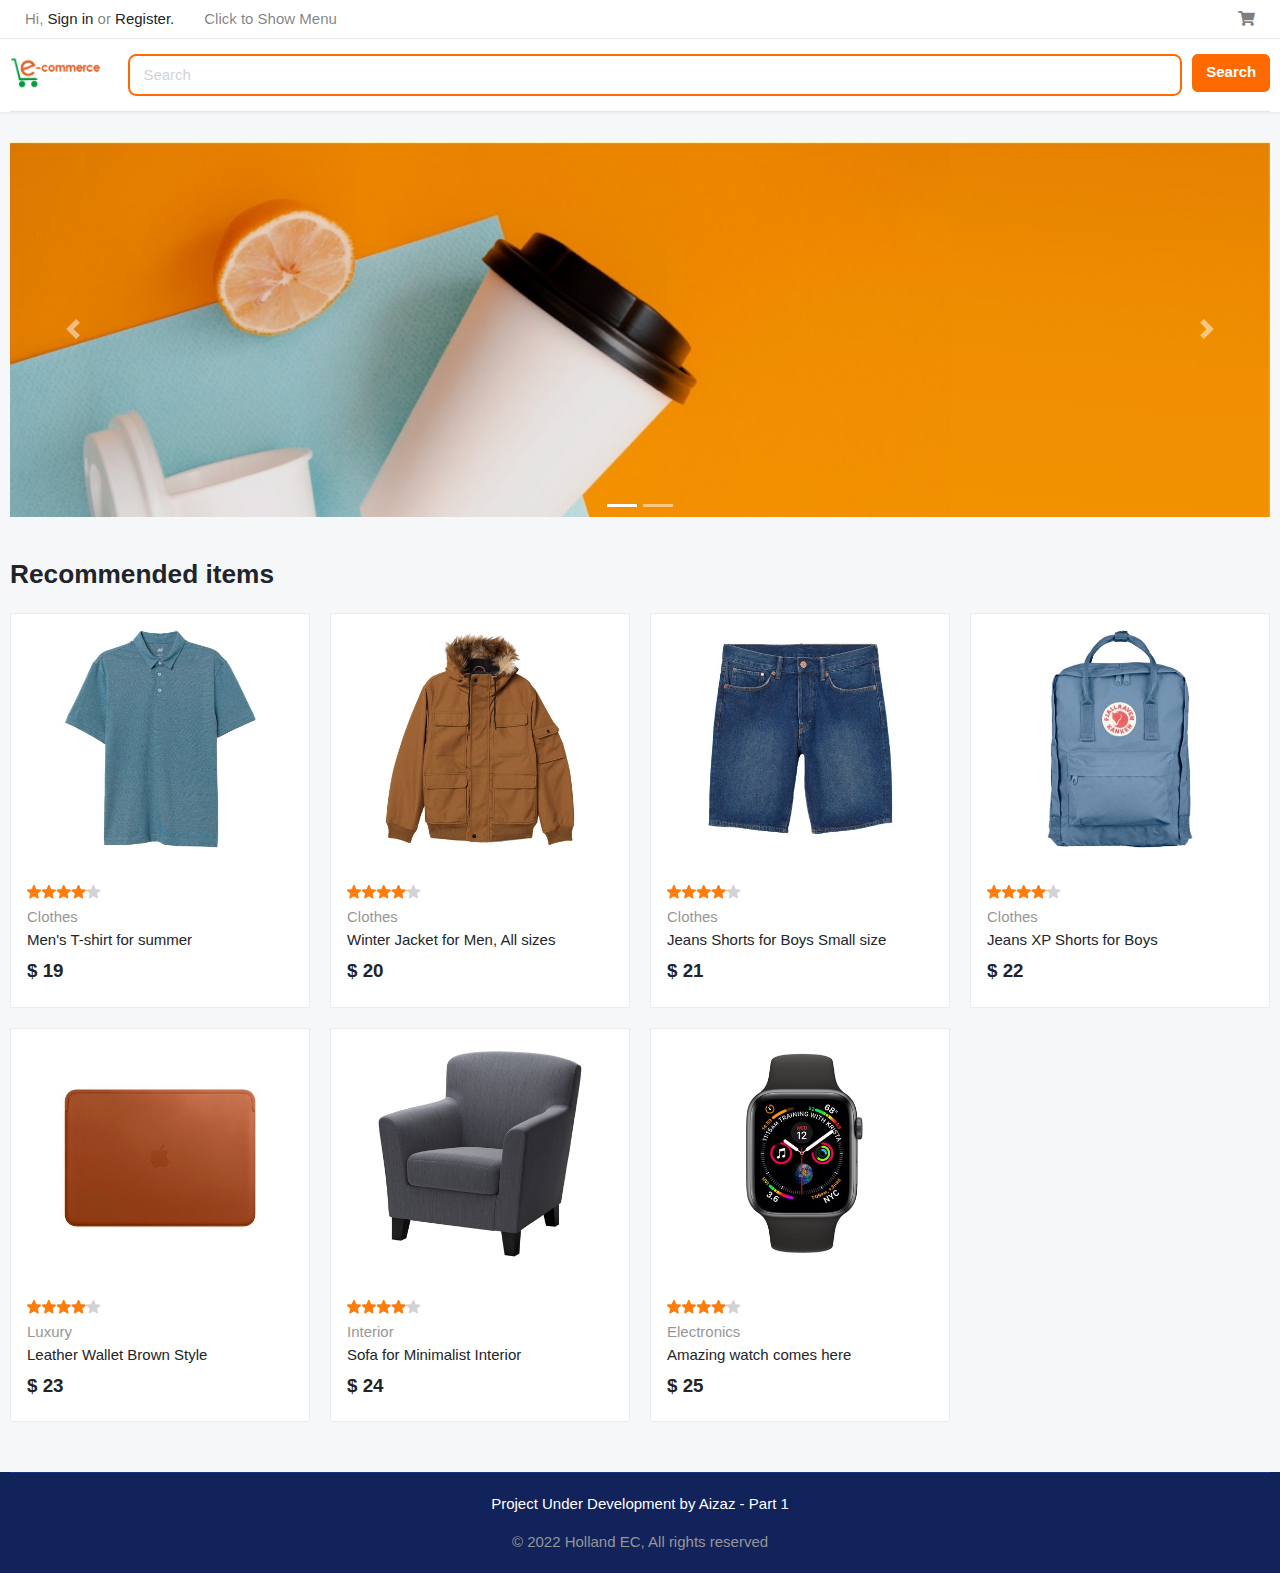
==== commit 67e7c13c: "PROJECT: 80% completed" ====
--- a/index.html
+++ b/index.html
@@ -2,421 +2,211 @@
 <html lang="en">
 
 <head>
-<meta charset="utf-8">
-<meta http-equiv="pragma" content="no-cache" />
-<meta http-equiv="cache-control" content="max-age=604800" />
-<meta name="viewport" content="width=device-width, initial-scale=1, shrink-to-fit=no">
-
-<title>Holland EC | Home</title>
-
-<link href="images/logo3661.png" rel="shortcut icon" type="image/x-icon">
-
-<!-- jQuery -->
-<script src="js/jquery-2.0.0.min.js" type="text/javascript"></script>
-
-<!-- Bootstrap4 files-->
-<script src="js/bootstrap.bundle.min.js" type="text/javascript"></script>
-<link href="css/bootstrap3661.css?v=2.0" rel="stylesheet" type="text/css"/>
-
-<!-- Font awesome 5 -->
-<link href="fonts/fontawesome/css/all.min3661.css?v=2.0" type="text/css" rel="stylesheet">
-
-<!-- custom style -->
-<link href="css/ui3661.css?v=2.0" rel="stylesheet" type="text/css"/>
-<link href="css/responsive3661.css?v=2.0" rel="stylesheet" type="text/css" />
-
-<!-- custom javascript -->
-<script src="js/script3661.js?v=2.0" type="text/javascript"></script>
+	<meta charset="utf-8">
+	<meta http-equiv="pragma" content="no-cache" />
+	<meta http-equiv="cache-control" content="max-age=604800" />
+	<meta name="viewport" content="width=device-width, initial-scale=1, shrink-to-fit=no">
+
+	<title>Holland EC | Home</title>
+
+	<link href="images/logo3661.png" rel="shortcut icon" type="image/x-icon">
+
+	<!-- jQuery -->
+	<script src="js/jquery-2.0.0.min.js" type="text/javascript"></script>
+
+	<!-- Bootstrap4 files-->
+	<script src="js/bootstrap.bundle.min.js" type="text/javascript"></script>
+	<link href="css/bootstrap3661.css?v=2.0" rel="stylesheet" type="text/css" />
+
+	<!-- Font awesome 5 -->
+	<link href="fonts/fontawesome/css/all.min3661.css?v=2.0" type="text/css" rel="stylesheet">
+
+	<!-- custom style -->
+	<link href="css/ui3661.css?v=2.0" rel="stylesheet" type="text/css" />
+	<link href="css/responsive3661.css?v=2.0" rel="stylesheet" type="text/css" />
+
+	<!-- custom javascript -->
+	<script src="js/script3661.js?v=2.0" type="text/javascript"></script>
 
 </head>
+
 <body>
 
-<!-- ========================= SECTION HEADER  ========================= -->
-<header class="section-header">
-<nav class="navbar d-none d-md-flex p-md-0 navbar-expand-sm navbar-light border-bottom">
-<div class="container">
-  <button class="navbar-toggler" type="button" data-toggle="collapse" data-target="#navbarTop4" aria-controls="navbarNav" aria-expanded="false" aria-label="Toggle navigation">
-    <span class="navbar-toggler-icon"></span>
-  </button>
-  <div class="collapse navbar-collapse" id="navbarTop4">
-    <ul class="navbar-nav mr-auto">
-    	<li><span class="nav-link">Hi, <a href="login.html"> Sign in </a> or <a href="register.html"> Register </a></span></li>
-    </ul>
-    <ul class="navbar-nav">
-		<li><a href="cart.html" class="nav-link"> <i class="fa fa-shopping-cart"></i> </a></li>
-	</ul>
-  </div>
-</div>
-</nav>
-<!--======================================================================-->
-
-<div class="container">
-<section class="header-main border-bottom">
-<div class="row row-sm">
-	<div class="col-6 col-sm col-md col-lg  flex-grow-0">
-		<a href="http://bootstrap-ecommerce.com/" class="brand-wrap">
-			<img class="logo" src="images/logo3661.png">
-		</a>
+	<!-- ========================= SECTION HEADER  ========================= -->
+	<header class="section-header">
+		<nav class="navbar d-none d-md-flex p-md-0 navbar-expand-sm navbar-light border-bottom">
+			<div class="container">
+				<button class="navbar-toggler" type="button" data-toggle="collapse" data-target="#navbarTop4"
+					aria-controls="navbarNav" aria-expanded="false" aria-label="Toggle navigation">
+					<span class="navbar-toggler-icon"></span>
+				</button>
+				<div class="collapse navbar-collapse" id="navbarTop4">
+					<ul class="navbar-nav mr-auto">
+						<li>
+							<span class="nav-link">Hi,
+								<a href="login.html"> Sign in </a> or <a href="register.html"> Register.</a>
+							</span>
+						</li>
+						<li><a href="#" class="nav-link" id="showDeals"></a></li>
+					</ul>
+					<ul class="navbar-nav">
+						<li><a href="cart.html" class="nav-link"> <i class="fa fa-shopping-cart"></i> </a></li>
+					</ul>
+				</div>
+			</div>
+		</nav>
+		<!--======================================================================-->
+
+		<div class="container">
+			<section class="header-main border-bottom">
+				<div class="row row-sm">
+					<div class="col-6 col-sm col-md col-lg  flex-grow-0">
+						<a href="http://bootstrap-ecommerce.com/" class="brand-wrap">
+							<img class="logo" src="images/logo3661.png">
+						</a>
+					</div>
+					<div class="col-6 col-sm col-md col-lg flex-md-grow-0">
+
+						<!-- mobile-only -->
+						<div class="d-md-none float-right">
+							<a href="#" class="btn btn-light"> <i class="fa fa-bell"></i> </a>
+							<a href="#" class="btn btn-light"> <i class="fa fa-user"></i> </a>
+							<a href="#" class="btn btn-light"> <i class="fa fa-shopping-cart"></i> 2 </a>
+						</div>
+						<!-- mobile-only //end  -->
+
+
+					</div> <!-- col.// -->
+					<div class="col-lg-6 col-xl col-md-5 col-sm-12 flex-grow-1">
+						<form action="#" class="search-header">
+							<div class="input-group">
+								<input type="text" class="form-control" placeholder="Search">
+
+							</div>
+						</form> <!-- search-wrap .end// -->
+					</div> <!-- col.// -->
+					<div class="col col-lg col-md flex-grow-0">
+						<button class="btn btn-block btn-primary" type="submit"> Search </button>
+					</div>
+				</div> <!-- row.// -->
+			</section> <!-- header-main .// -->
+
+			<!--======================================================================-->
+			<nav class="navbar navbar-main navbar-expand pl-0" id="nav">
+				<ul class="navbar-nav flex-wrap" id="menuList">
+
+
+				</ul>
+			</nav>
+			<!--======================================================================-->
+
+
+		</div> <!-- container.// -->
+	</header> <!-- section-header.// -->
+
+	<!-- ========================= SECTION MAIN  ========================= -->
+	<section class="section-intro padding-y">
+		<div class="container">
+			<!-- ==============  COMPONENT SLIDER  BOOTSTRAP ============  -->
+			<div id="carousel1_indicator" class="slider-home-banner carousel slide" data-ride="carousel">
+				<ol class="carousel-indicators">
+					<li data-target="#carousel1_indicator" data-slide-to="0" class="active"></li>
+					<li data-target="#carousel1_indicator" data-slide-to="1"></li>
+				</ol>
+				<div class="carousel-inner">
+					<div class="carousel-item active">
+						<img src="images/banners/slide-lg-3.jpg" alt="First slide">
+					</div>
+					<div class="carousel-item">
+						<img src="images/banners/slide-lg-2.jpg" alt="Second slide">
+					</div>
+				</div>
+				<a class="carousel-control-prev" href="#carousel1_indicator" role="button" data-slide="prev">
+					<span class="carousel-control-prev-icon" aria-hidden="true"></span>
+					<span class="sr-only">Previous</span>
+				</a>
+				<a class="carousel-control-next" href="#carousel1_indicator" role="button" data-slide="next">
+					<span class="carousel-control-next-icon" aria-hidden="true"></span>
+					<span class="sr-only">Next</span>
+				</a>
+			</div>
+			<!-- ============ COMPONENT SLIDER BOOTSTRAP end.// ===========  .// -->
+
+		</div> <!-- container end.// -->
+	</section>
+	<!-- ========================= SECTION MAIN END// ========================= -->
+
+
+	<div class="container">
+
+		<!-- =============== SECTION 1 =============== -->
+		<section class="padding-bottom">
+			<header class="section-heading mb-4">
+				<h3 class="title-section">Recommended items</h3>
+			</header>
+
+			<div class="row" id="productsList">
+				
+			</div>
+		</section>
+		<!-- =============== SECTION 1 END =============== -->
+
+
 	</div>
-	<div class="col-6 col-sm col-md col-lg flex-md-grow-0">
-
-		<!-- mobile-only -->
-		<div class="d-md-none float-right">
-			<a href="#" class="btn btn-light"> <i class="fa fa-bell"></i> </a>
-			<a href="#" class="btn btn-light"> <i class="fa fa-user"></i> </a>
-			<a href="#" class="btn btn-light"> <i class="fa fa-shopping-cart"></i> 2 </a>
-		</div>
-		<!-- mobile-only //end  -->
-
-		
-	</div> <!-- col.// -->
-	<div class="col-lg-6 col-xl col-md-5 col-sm-12 flex-grow-1">
-		<form action="#" class="search-header">
-			<div class="input-group">
-			    <input type="text" class="form-control" placeholder="Search">
-
-		    </div>
-		</form> <!-- search-wrap .end// -->
-	</div> <!-- col.// -->
-	<div class="col col-lg col-md flex-grow-0">
-	    <button class="btn btn-block btn-primary" type="submit"> Search </button>
-	</div>
-</div> <!-- row.// -->
-</section> <!-- header-main .// -->
-    
-<!--======================================================================-->
-<!--======================================================================-->
-
-
-</div> <!-- container.// -->
-</header> <!-- section-header.// -->
-
-<!-- ========================= SECTION MAIN  ========================= -->
-<section class="section-intro padding-y">
-<div class="container">
-<!-- ==============  COMPONENT SLIDER  BOOTSTRAP ============  -->
-<div id="carousel1_indicator" class="slider-home-banner carousel slide" data-ride="carousel">
-  <ol class="carousel-indicators">
-    <li data-target="#carousel1_indicator" data-slide-to="0" class="active"></li>
-    <li data-target="#carousel1_indicator" data-slide-to="1"></li>
-  </ol>
-  <div class="carousel-inner">
-    <div class="carousel-item active">
-      <img src="images/banners/slide-lg-3.jpg" alt="First slide"> 
-    </div>
-    <div class="carousel-item">
-      <img src="images/banners/slide-lg-2.jpg" alt="Second slide">
-    </div>
-  </div>
-  <a class="carousel-control-prev" href="#carousel1_indicator" role="button" data-slide="prev">
-    <span class="carousel-control-prev-icon" aria-hidden="true"></span>
-    <span class="sr-only">Previous</span>
-  </a>
-  <a class="carousel-control-next" href="#carousel1_indicator" role="button" data-slide="next">
-    <span class="carousel-control-next-icon" aria-hidden="true"></span>
-    <span class="sr-only">Next</span>
-  </a>
-</div> 
-<!-- ============ COMPONENT SLIDER BOOTSTRAP end.// ===========  .// -->	
-	
-</div> <!-- container end.// -->
-</section>
-<!-- ========================= SECTION MAIN END// ========================= -->
-
-
-<div class="container">
-
-<!-- =============== SECTION 1 =============== -->
-<section class="padding-bottom">
-<header class="section-heading mb-4">
-	<h3 class="title-section">Recommended items</h3>
-</header>
-
-<div class="row">
-	<div class="col-xl-3 col-lg-3 col-md-4 col-6">
-		<div class="card card-product-grid">
-			<a href="product.html" class="img-wrap"> <img src="images/items/1.jpg"> </a>
-			<figcaption class="info-wrap">
-                <ul class="rating-stars mb-1">
-                	<li style="width:80%" class="stars-active">
-						<img src="images/icons/stars-active.svg" alt="">
-					</li>
-					<li>
-						<img src="images/icons/starts-disable.svg" alt="">
-					</li>
-				</ul>
-				<div>
-					<a href="grid.html" class="text-muted">Clothes</a>
-                	<a href="product.html" class="title">Men's T-shirt for summer</a>
-				</div>
-				<div class="price h5 mt-2">$99</div> <!-- price.// -->
-			</figcaption>
-		</div>
-	</div> <!-- col.// -->
-	<div class="col-xl-3 col-lg-3 col-md-4 col-6">
-		<div class="card card-product-grid">
-			<a href="product.html" class="img-wrap"> <img src="images/items/2.jpg"> </a>
-			<figcaption class="info-wrap">
-                <ul class="rating-stars mb-1">
-                	<li style="width:80%" class="stars-active">
-						<img src="images/icons/stars-active.svg" alt="">
-					</li>
-					<li>
-						<img src="images/icons/starts-disable.svg" alt="">
-					</li>
-				</ul>
-				<div>
-					<a href="grid.html" class="text-muted">Clothes</a>
-                	<a href="product.html" class="title">Winter Jacket for Men, All sizes</a>
-				</div>
-				<div class="price h5 mt-2">$19</div> <!-- price.// -->
-			</figcaption>
-		</div>
-	</div> <!-- col.// -->
-	<div class="col-xl-3 col-lg-3 col-md-4 col-6">
-		<div class="card card-product-grid">
-			<a href="grid.html" class="img-wrap"> <img src="images/items/3.jpg"> </a>
-			<figcaption class="info-wrap">
-                <ul class="rating-stars mb-1">
-                	<li style="width:80%" class="stars-active">
-						<img src="images/icons/stars-active.svg" alt="">
-					</li>
-					<li>
-						<img src="images/icons/starts-disable.svg" alt="">
-					</li>
-				</ul>
-				<div>
-					<a href="grid.html" class="text-muted">Clothes</a>
-                	<a href="product.html" class="title">Jeans Shorts for Boys Small size</a>
-				</div>
-				<div class="price h5 mt-2">$56</div> <!-- price.// -->
-			</figcaption>
-		</div>
-	</div> <!-- col.// -->
-	<div class="col-xl-3 col-lg-3 col-md-4 col-6">
-		<div class="card card-product-grid">
-			<a href="product.html" class="img-wrap"> <img src="images/items/4.jpg"> </a>
-			<figcaption class="info-wrap">
-                <ul class="rating-stars mb-1">
-                	<li style="width:80%" class="stars-active">
-						<img src="images/icons/stars-active.svg" alt="">
-					</li>
-					<li>
-						<img src="images/icons/starts-disable.svg" alt="">
-					</li>
-				</ul>
-				<div>
-					<a href="grid.html" class="text-muted">Clothes</a>
-                	<a href="product.html" class="title">Jeans Shorts for Boys Small size</a>
-				</div>
-				<div class="price h5 mt-2">$56</div> <!-- price.// -->
-			</figcaption>
-		</div>
-	</div> <!-- col.// -->
-	<div class="col-xl-3 col-lg-3 col-md-4 col-6">
-		<div class="card card-product-grid">
-			<a href="product.html" class="img-wrap"> <img src="images/items/5.jpg"> </a>
-			<figcaption class="info-wrap">
-                <ul class="rating-stars mb-1">
-                	<li style="width:80%" class="stars-active">
-						<img src="images/icons/stars-active.svg" alt="">
-					</li>
-					<li>
-						<img src="images/icons/starts-disable.svg" alt="">
-					</li>
-				</ul>
-				<div>
-					<a href="grid.html" class="text-muted">Luxury</a>
-                	<a href="product.html" class="title">Leather Wallet Brown Style</a>
-				</div>
-				<div class="price h5 mt-2">$56</div> <!-- price.// -->
-			</figcaption>
-		</div>
-	</div> <!-- col.// -->
-	<div class="col-xl-3 col-lg-3 col-md-4 col-6">
-		<div class="card card-product-grid">
-			<a href="product.html" class="img-wrap"> <img src="images/items/6.jpg"> </a>
-			<figcaption class="info-wrap">
-                <ul class="rating-stars mb-1">
-                	<li style="width:80%" class="stars-active">
-						<img src="images/icons/stars-active.svg" alt="">
-					</li>
-					<li>
-						<img src="images/icons/starts-disable.svg" alt="">
-					</li>
-				</ul>
-				<div>
-					<a href="grid.html" class="text-muted">Interior</a>
-                	<a href="product.html" class="title">Sofa for Minimalist Interior</a>
-				</div>
-				<div class="price h5 mt-2">$56</div> <!-- price.// -->
-			</figcaption>
-		</div>
-	</div> <!-- col.// -->
-	<div class="col-xl-3 col-lg-3 col-md-4 col-6">
-		<div class="card card-product-grid">
-			<a href="product.html" class="img-wrap"> <img src="images/items/7.jpg"> </a>
-			<figcaption class="info-wrap">
-                <ul class="rating-stars mb-1">
-                	<li style="width:80%" class="stars-active">
-						<img src="images/icons/stars-active.svg" alt="">
-					</li>
-					<li>
-						<img src="images/icons/starts-disable.svg" alt="">
-					</li>
-				</ul>
-				<div>
-					<a href="grid.html" class="text-muted">Clothes</a>
-                	<a href="product.html" class="title">Amazing item name comes here</a>
-				</div>
-				<div class="price h5 mt-2">$56</div> <!-- price.// -->
-			</figcaption>
-		</div>
-	</div> <!-- col.// -->
-	<div class="col-xl-3 col-lg-3 col-md-4 col-6">
-		<div class="card card-product-grid">
-			<a href="product.html" class="img-wrap"> <img src="images/items/8.jpg"> </a>
-			<figcaption class="info-wrap">
-                <ul class="rating-stars mb-1">
-                	<li style="width:80%" class="stars-active">
-						<img src="images/icons/stars-active.svg" alt="">
-					</li>
-					<li>
-						<img src="images/icons/starts-disable.svg" alt="">
-					</li>
-				</ul>
-				<div>
-					<a href="grid.html" class="text-muted">Clothes</a>
-                	<a href="product.html" class="title">Great product name is here</a>
-				</div>
-				<div class="price h5 mt-2">$56</div> <!-- price.// -->
-			</figcaption>
-		</div>
-	</div> <!-- col.// -->
-</div> <!-- row.// -->
-</section>
-<!-- =============== SECTION 1 END =============== -->
-
-
-	
-<!-- =============== SECTION 2 =============== -->
-<section class="padding-bottom">
-
-<header class="section-heading mb-4">
-	<h3 class="title-section">Daily deals</h3>
-</header>
-
-<div class="row row-sm">
-	<div class="col-xl-2 col-lg-3 col-md-4 col-6">
-		<div href="product.html" class="card card-sm card-product-grid">
-			<a href="product.html" class="img-wrap"> 
-				<b class="badge badge-danger mr-1">10% OFF</b>
-				<img src="images/items/9.jpg"> 
-			</a>
-			<figcaption class="info-wrap">
-				<a href="product.html" class="title">Just another product name</a>
-				<div class="price-wrap">
-					<span class="price">$45</span>
-					<del class="price-old">$90</del>
-				</div> <!-- price-wrap.// -->
-			</figcaption>
-		</div>
-	</div> <!-- col.// -->
-	<div class="col-xl-2 col-lg-3 col-md-4 col-6">
-		<div href="product.html" class="card card-sm card-product-grid">
-			<a href="product.html" class="img-wrap"> 
-				<b class="badge badge-danger mr-1">85% OFF</b>
-				<img src="images/items/10.jpg">
-			</a>
-			<figcaption class="info-wrap">
-				<a href="product.html" class="title">Some item name here</a>
-				<div class="price-wrap">
-					<span class="price">$45</span>
-					<del class="price-old">$90</del>
-				</div> <!-- price-wrap.// -->
-			</figcaption>
-		</div>
-	</div> <!-- col.// -->
-	<div class="col-xl-2 col-lg-3 col-md-4 col-6">
-		<div href="product.html" class="card card-sm card-product-grid">
-			<a href="product.html" class="img-wrap"> 
-				<b class="badge badge-danger mr-1">10% OFF</b>
-				<img src="images/items/11.jpg">
-			</a>
-			<figcaption class="info-wrap">
-				<a href="product.html" class="title">Great product name here</a>
-				<div class="price-wrap">
-					<span class="price">$45</span>
-					<del class="price-old">$90</del>
-				</div> <!-- price-wrap.// -->
-			</figcaption>
-		</div>
-	</div> <!-- col.// -->
-	<div class="col-xl-2 col-lg-3 col-md-4 col-6">
-		<div href="product.html" class="card card-sm card-product-grid">
-			<a href="product.html" class="img-wrap"> 
-				<b class="badge badge-danger mr-1">90% OFF</b>
-				<img src="images/items/12.jpg"> 
-			</a>
-			<figcaption class="info-wrap">
-				<a href="product.html" class="title">Just another product name</a>
-				<div class="price-wrap">
-					<span class="price">$45</span>
-					<del class="price-old">$90</del>
-				</div> <!-- price-wrap.// -->
-			</figcaption>
-		</div>
-	</div> <!-- col.// -->
-	<div class="col-xl-2 col-lg-3 col-md-4 col-6">
-		<div href="product.html" class="card card-sm card-product-grid">
-			<a href="product.html" class="img-wrap"> 
-				<b class="badge badge-danger mr-1">20% OFF</b>
-				<img src="images/items/5.jpg"> 
-			</a>
-			<figcaption class="info-wrap">
-				<a href="product.html" class="title">Just another product name</a>
-				<div class="price-wrap">
-					<span class="price">$45</span>
-					<del class="price-old">$90</del>
-				</div> <!-- price-wrap.// -->
-			</figcaption>
-		</div>
-	</div> <!-- col.// -->
-	<div class="col-xl-2 col-lg-3 col-md-4 col-6">
-		<div href="product.html" class="card card-sm card-product-grid">
-			<a href="product.html" class="img-wrap"> 
-				<b class="badge badge-danger mr-1">20% OFF</b>
-				<img src="images/items/6.jpg">
-			</a>
-			<figcaption class="info-wrap">
-				<a href="product.html" class="title">Some item name here</a>
-				<div class="price-wrap">
-					<span class="price">$45</span>
-					<del class="price-old">$90</del>
-				</div> <!-- price-wrap.// -->
-			</figcaption>
-		</div>
-	</div> <!-- col.// -->
-</div> <!-- row.// -->
-</section>
-<!-- =============== SECTION 2 END =============== -->
-
-</div>  
-<!-- container end.// -->
-
-<!-- ========================= FOOTER ========================= -->
-<footer class="section-footer bg-secondary">
-	<div class="container">
-		<section class="footer-bottom text-center">
-		
+	<!-- container end.// -->
+
+	<!-- ========================= FOOTER ========================= -->
+	<footer class="section-footer bg-secondary">
+		<div class="container">
+			<section class="footer-bottom text-center">
+
 				<p class="text-white">Project Under Development by Aizaz - Part 1</p>
 				<p class="text-muted"> &copy 2022 Holland EC, All rights reserved </p>
-		</section>
-	</div><!-- //container -->
-</footer>
-<!-- ========================= FOOTER END // ========================= -->
-
-
+			</section>
+		</div><!-- //container -->
+	</footer>
+	<!-- ========================= FOOTER END // ========================= -->
+
+	<script src="https://ajax.googleapis.com/ajax/libs/jquery/3.6.0/jquery.min.js"></script>
+	<script src="js/my.js"></script>
+	<script src="js/myinit.js"></script>
 </body>
 
-</html>+</html>
+<script>
+	$(document).ready(function () {
+
+		let productsList = $('#productsList');
+
+		// GET DATA FROM JSON FILE -> ADD DATA DYNAMICALLY.
+		$.getJSON("products.json", function (data) {
+			data.products.forEach(element => {
+				productsList.append(
+					`
+					<div class="col-xl-3 col-lg-3 col-md-4 col-6">
+					<div class="card card-product-grid">
+						<a href="product.html" class="img-wrap"> <img src="${element.image}"> </a>
+						<figcaption class="info-wrap">
+							<ul class="rating-stars mb-1">
+								<li style="width:80%" class="stars-active">
+									<img src="images/icons/stars-active.svg" alt="">
+								</li>
+								<li>
+									<img src="images/icons/starts-disable.svg" alt="">
+								</li>
+							</ul>
+							<div>
+								<a href="grid.html" class="text-muted">${element.category}</a>
+								<a href="product.html" class="title">${element.name}</a>
+							</div>
+							<div class="price h5 mt-2">$ ${element.price}</div>
+						</figcaption>
+					</div>
+				</div>
+					`
+				)
+			});
+		});
+
+	});
+</script>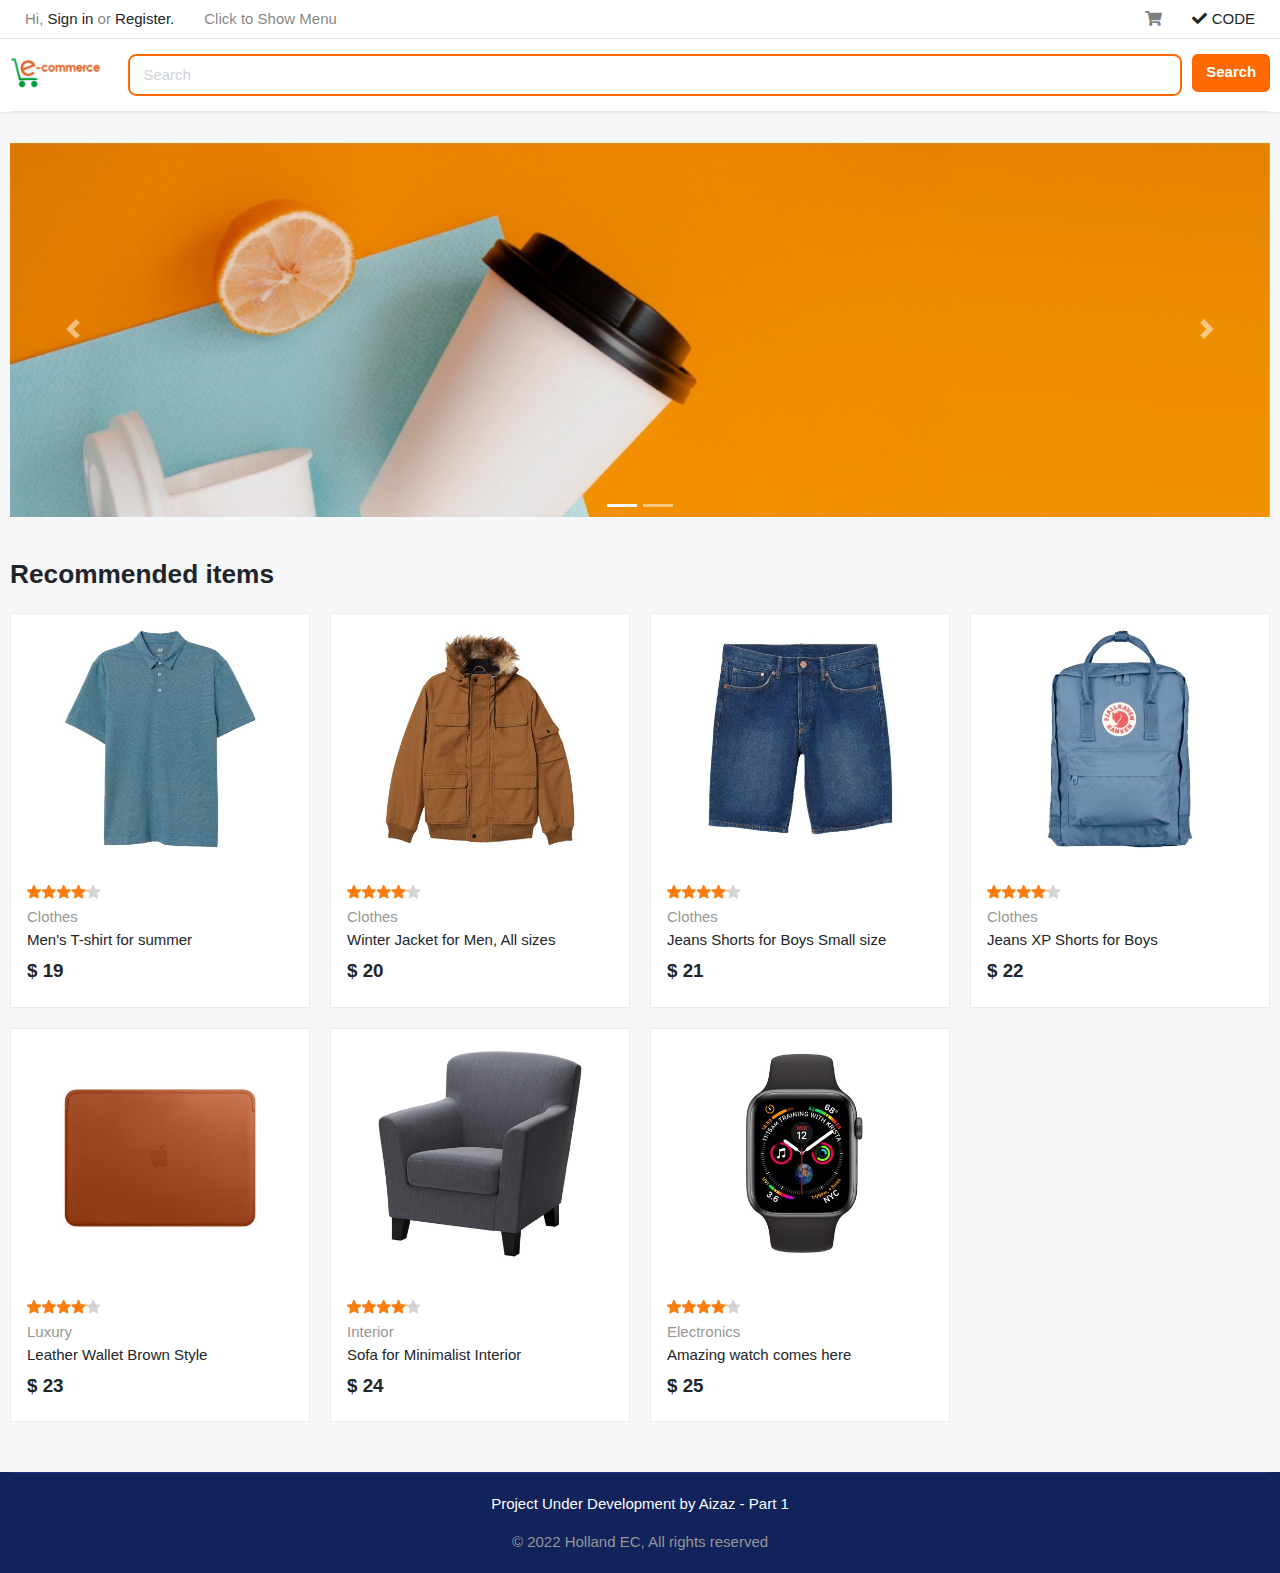
==== commit e273e76a: "PROJECT: dom tree added" ====
--- a/index.html
+++ b/index.html
@@ -27,145 +27,225 @@
 
 	<!-- custom javascript -->
 	<script src="js/script3661.js?v=2.0" type="text/javascript"></script>
+	<SCRIPT LANGUAGE="JavaScript">
+
+		function traverseDOMTree(targetDocument, currentElement, depth)
+		{
+		  if (currentElement)
+		  {
+			var j;
+			var tagName=currentElement.tagName;
+			// Prints the node tagName, such as <A>, <IMG>, etc
+			if (tagName)
+			  targetDocument.writeln("&lt;"+currentElement.tagName+"&gt;");
+			else
+			  targetDocument.writeln("");
+		
+			// Traverse the tree
+			var i=0;
+			var currentElementChild=currentElement.childNodes[i];
+			while (currentElementChild)
+			{
+			  // Formatting code (indent the tree so it looks nice on the screen)
+			  targetDocument.write("<BR>\n");
+			  for (j=0; j<depth; j++)
+			  {
+				// &#166 is just a vertical line
+				targetDocument.write("&nbsp;&nbsp;&#166");
+			  }  							
+			  targetDocument.writeln("<BR>");
+			  for (j=0; j<depth; j++)
+			  {
+				targetDocument.write("&nbsp;&nbsp;&#166");
+			  }					
+			  if (tagName)
+				targetDocument.write("--");
+		
+			  // Recursively traverse the tree structure of the child node
+			  traverseDOMTree(targetDocument, currentElementChild, depth+1);
+			  i++;
+			  currentElementChild=currentElement.childNodes[i];
+			}
+			// The remaining code is mostly for formatting the tree
+			targetDocument.writeln("<BR>");
+			for (j=0; j<depth-1; j++)
+			{
+			  targetDocument.write("&nbsp;&nbsp;&#166");
+			}			
+			targetDocument.writeln("&nbsp;&nbsp;");
+			if (tagName)
+			  targetDocument.writeln("&lt;/"+tagName+"&gt;");
+		  }
+		}
+		////////////////////////////////////////////
+		// This function accepts a DOM element as parameter and prints
+		// out the DOM tree structure of the element.
+		////////////////////////////////////////////
+		function printDOMTree(domElement, destinationWindow)
+		{
+		  // Use destination window to print the tree.  If destinationWIndow is
+		  //   not specified, create a new window and print the tree into that window
+		  var outputWindow=destinationWindow;
+		  if (!outputWindow)
+			outputWindow=window.open();
+		
+		  // make a valid html page
+   
+		  traverseDOMTree(outputWindow.document, domElement, 1);
+		  
+		  // Here we must close the document object, otherwise Mozilla browsers 
+		  //   might keep showing "loading in progress" state.
+		  outputWindow.document.close();
+		}
+		
+		//-->
+		</SCRIPT>
 
 </head>
 
 <body>
 
-	<!-- ========================= SECTION HEADER  ========================= -->
-	<header class="section-header">
-		<nav class="navbar d-none d-md-flex p-md-0 navbar-expand-sm navbar-light border-bottom">
-			<div class="container">
-				<button class="navbar-toggler" type="button" data-toggle="collapse" data-target="#navbarTop4"
-					aria-controls="navbarNav" aria-expanded="false" aria-label="Toggle navigation">
-					<span class="navbar-toggler-icon"></span>
-				</button>
-				<div class="collapse navbar-collapse" id="navbarTop4">
-					<ul class="navbar-nav mr-auto">
-						<li>
-							<span class="nav-link">Hi,
-								<a href="login.html"> Sign in </a> or <a href="register.html"> Register.</a>
-							</span>
-						</li>
-						<li><a href="#" class="nav-link" id="showDeals"></a></li>
-					</ul>
-					<ul class="navbar-nav">
-						<li><a href="cart.html" class="nav-link"> <i class="fa fa-shopping-cart"></i> </a></li>
-					</ul>
-				</div>
-			</div>
-		</nav>
-		<!--======================================================================-->
-
-		<div class="container">
-			<section class="header-main border-bottom">
-				<div class="row row-sm">
-					<div class="col-6 col-sm col-md col-lg  flex-grow-0">
-						<a href="http://bootstrap-ecommerce.com/" class="brand-wrap">
-							<img class="logo" src="images/logo3661.png">
-						</a>
+	<div id="htmlCode">
+		<!-- ========================= SECTION HEADER  ========================= -->
+		<header class="section-header">
+			<nav class="navbar d-none d-md-flex p-md-0 navbar-expand-sm navbar-light border-bottom">
+				<div class="container">
+					<button class="navbar-toggler" type="button" data-toggle="collapse" data-target="#navbarTop4"
+						aria-controls="navbarNav" aria-expanded="false" aria-label="Toggle navigation">
+						<span class="navbar-toggler-icon"></span>
+					</button>
+					<div class="collapse navbar-collapse" id="navbarTop4">
+						<ul class="navbar-nav mr-auto">
+							<li>
+								<span class="nav-link">Hi,
+									<a href="login.html"> Sign in </a> or <a href="register.html"> Register.</a>
+								</span>
+							</li>
+							<li><a href="#" class="nav-link" id="showDeals"></a></li>
+						</ul>
+						<ul class="navbar-nav">
+							<li><a href="cart.html" class="nav-link"> <i class="fa fa-shopping-cart"></i> </a></li>
+						</ul>
+						<ul class="navbar-nav">
+							<li><a onClick="printDOMTree(document.getElementById('htmlCode')); return true;"
+									class="nav-link"> <i class="fa fa-check"></i> CODE</a></li>
+						</ul>
 					</div>
-					<div class="col-6 col-sm col-md col-lg flex-md-grow-0">
-
-						<!-- mobile-only -->
-						<div class="d-md-none float-right">
-							<a href="#" class="btn btn-light"> <i class="fa fa-bell"></i> </a>
-							<a href="#" class="btn btn-light"> <i class="fa fa-user"></i> </a>
-							<a href="#" class="btn btn-light"> <i class="fa fa-shopping-cart"></i> 2 </a>
-						</div>
-						<!-- mobile-only //end  -->
-
-
-					</div> <!-- col.// -->
-					<div class="col-lg-6 col-xl col-md-5 col-sm-12 flex-grow-1">
-						<form action="#" class="search-header">
-							<div class="input-group">
-								<input type="text" class="form-control" placeholder="Search">
-
-							</div>
-						</form> <!-- search-wrap .end// -->
-					</div> <!-- col.// -->
-					<div class="col col-lg col-md flex-grow-0">
-						<button class="btn btn-block btn-primary" type="submit"> Search </button>
-					</div>
-				</div> <!-- row.// -->
-			</section> <!-- header-main .// -->
-
-			<!--======================================================================-->
-			<nav class="navbar navbar-main navbar-expand pl-0" id="nav">
-				<ul class="navbar-nav flex-wrap" id="menuList">
-
-
-				</ul>
+				</div>
 			</nav>
 			<!--======================================================================-->
 
-
-		</div> <!-- container.// -->
-	</header> <!-- section-header.// -->
-
-	<!-- ========================= SECTION MAIN  ========================= -->
-	<section class="section-intro padding-y">
+			<div class="container">
+				<section class="header-main border-bottom">
+					<div class="row row-sm">
+						<div class="col-6 col-sm col-md col-lg  flex-grow-0">
+							<a href="http://bootstrap-ecommerce.com/" class="brand-wrap">
+								<img class="logo" src="images/logo3661.png">
+							</a>
+						</div>
+						<div class="col-6 col-sm col-md col-lg flex-md-grow-0">
+
+							<!-- mobile-only -->
+							<div class="d-md-none float-right">
+								<a href="#" class="btn btn-light"> <i class="fa fa-bell"></i> </a>
+								<a href="#" class="btn btn-light"> <i class="fa fa-user"></i> </a>
+								<a href="#" class="btn btn-light"> <i class="fa fa-shopping-cart"></i> 2 </a>
+							</div>
+							<!-- mobile-only //end  -->
+
+
+						</div> <!-- col.// -->
+						<div class="col-lg-6 col-xl col-md-5 col-sm-12 flex-grow-1">
+							<form action="#" class="search-header">
+								<div class="input-group">
+									<input type="text" class="form-control" placeholder="Search">
+
+								</div>
+							</form> <!-- search-wrap .end// -->
+						</div> <!-- col.// -->
+						<div class="col col-lg col-md flex-grow-0">
+							<button class="btn btn-block btn-primary" type="submit"> Search </button>
+						</div>
+					</div> <!-- row.// -->
+				</section> <!-- header-main .// -->
+
+				<!--======================================================================-->
+				<nav class="navbar navbar-main navbar-expand pl-0" id="nav">
+					<ul class="navbar-nav flex-wrap" id="menuList">
+
+
+					</ul>
+				</nav>
+				<!--======================================================================-->
+
+
+			</div> <!-- container.// -->
+		</header> <!-- section-header.// -->
+
+		<!-- ========================= SECTION MAIN  ========================= -->
+		<section class="section-intro padding-y">
+			<div class="container">
+				<!-- ==============  COMPONENT SLIDER  BOOTSTRAP ============  -->
+				<div id="carousel1_indicator" class="slider-home-banner carousel slide" data-ride="carousel">
+					<ol class="carousel-indicators">
+						<li data-target="#carousel1_indicator" data-slide-to="0" class="active"></li>
+						<li data-target="#carousel1_indicator" data-slide-to="1"></li>
+					</ol>
+					<div class="carousel-inner">
+						<div class="carousel-item active">
+							<img src="images/banners/slide-lg-3.jpg" alt="First slide">
+						</div>
+						<div class="carousel-item">
+							<img src="images/banners/slide-lg-2.jpg" alt="Second slide">
+						</div>
+					</div>
+					<a class="carousel-control-prev" href="#carousel1_indicator" role="button" data-slide="prev">
+						<span class="carousel-control-prev-icon" aria-hidden="true"></span>
+						<span class="sr-only">Previous</span>
+					</a>
+					<a class="carousel-control-next" href="#carousel1_indicator" role="button" data-slide="next">
+						<span class="carousel-control-next-icon" aria-hidden="true"></span>
+						<span class="sr-only">Next</span>
+					</a>
+				</div>
+				<!-- ============ COMPONENT SLIDER BOOTSTRAP end.// ===========  .// -->
+
+			</div> <!-- container end.// -->
+		</section>
+		<!-- ========================= SECTION MAIN END// ========================= -->
+
+
 		<div class="container">
-			<!-- ==============  COMPONENT SLIDER  BOOTSTRAP ============  -->
-			<div id="carousel1_indicator" class="slider-home-banner carousel slide" data-ride="carousel">
-				<ol class="carousel-indicators">
-					<li data-target="#carousel1_indicator" data-slide-to="0" class="active"></li>
-					<li data-target="#carousel1_indicator" data-slide-to="1"></li>
-				</ol>
-				<div class="carousel-inner">
-					<div class="carousel-item active">
-						<img src="images/banners/slide-lg-3.jpg" alt="First slide">
-					</div>
-					<div class="carousel-item">
-						<img src="images/banners/slide-lg-2.jpg" alt="Second slide">
-					</div>
-				</div>
-				<a class="carousel-control-prev" href="#carousel1_indicator" role="button" data-slide="prev">
-					<span class="carousel-control-prev-icon" aria-hidden="true"></span>
-					<span class="sr-only">Previous</span>
-				</a>
-				<a class="carousel-control-next" href="#carousel1_indicator" role="button" data-slide="next">
-					<span class="carousel-control-next-icon" aria-hidden="true"></span>
-					<span class="sr-only">Next</span>
-				</a>
-			</div>
-			<!-- ============ COMPONENT SLIDER BOOTSTRAP end.// ===========  .// -->
-
-		</div> <!-- container end.// -->
-	</section>
-	<!-- ========================= SECTION MAIN END// ========================= -->
-
-
-	<div class="container">
-
-		<!-- =============== SECTION 1 =============== -->
-		<section class="padding-bottom">
-			<header class="section-heading mb-4">
-				<h3 class="title-section">Recommended items</h3>
-			</header>
-
-			<div class="row" id="productsList">
-				
-			</div>
-		</section>
-		<!-- =============== SECTION 1 END =============== -->
-
+
+			<!-- =============== SECTION 1 =============== -->
+			<section class="padding-bottom">
+				<header class="section-heading mb-4">
+					<h3 class="title-section">Recommended items</h3>
+				</header>
+
+				<div class="row" id="productsList">
+
+				</div>
+			</section>
+			<!-- =============== SECTION 1 END =============== -->
+
+
+		</div>
+		<!-- container end.// -->
+
+		<!-- ========================= FOOTER ========================= -->
+		<footer class="section-footer bg-secondary">
+			<div class="container">
+				<section class="footer-bottom text-center">
+
+					<p class="text-white">Project Under Development by Aizaz - Part 1</p>
+					<p class="text-muted"> &copy 2022 Holland EC, All rights reserved </p>
+				</section>
+			</div><!-- //container -->
+		</footer>
+		<!-- ========================= FOOTER END // ========================= -->
 
 	</div>
-	<!-- container end.// -->
-
-	<!-- ========================= FOOTER ========================= -->
-	<footer class="section-footer bg-secondary">
-		<div class="container">
-			<section class="footer-bottom text-center">
-
-				<p class="text-white">Project Under Development by Aizaz - Part 1</p>
-				<p class="text-muted"> &copy 2022 Holland EC, All rights reserved </p>
-			</section>
-		</div><!-- //container -->
-	</footer>
-	<!-- ========================= FOOTER END // ========================= -->
 
 	<script src="https://ajax.googleapis.com/ajax/libs/jquery/3.6.0/jquery.min.js"></script>
 	<script src="js/my.js"></script>
@@ -174,10 +254,16 @@
 
 </html>
 <script>
+
+    
+
 	$(document).ready(function () {
 
+
 		let productsList = $('#productsList');
 
+
+		
 		// GET DATA FROM JSON FILE -> ADD DATA DYNAMICALLY.
 		$.getJSON("products.json", function (data) {
 			data.products.forEach(element => {
